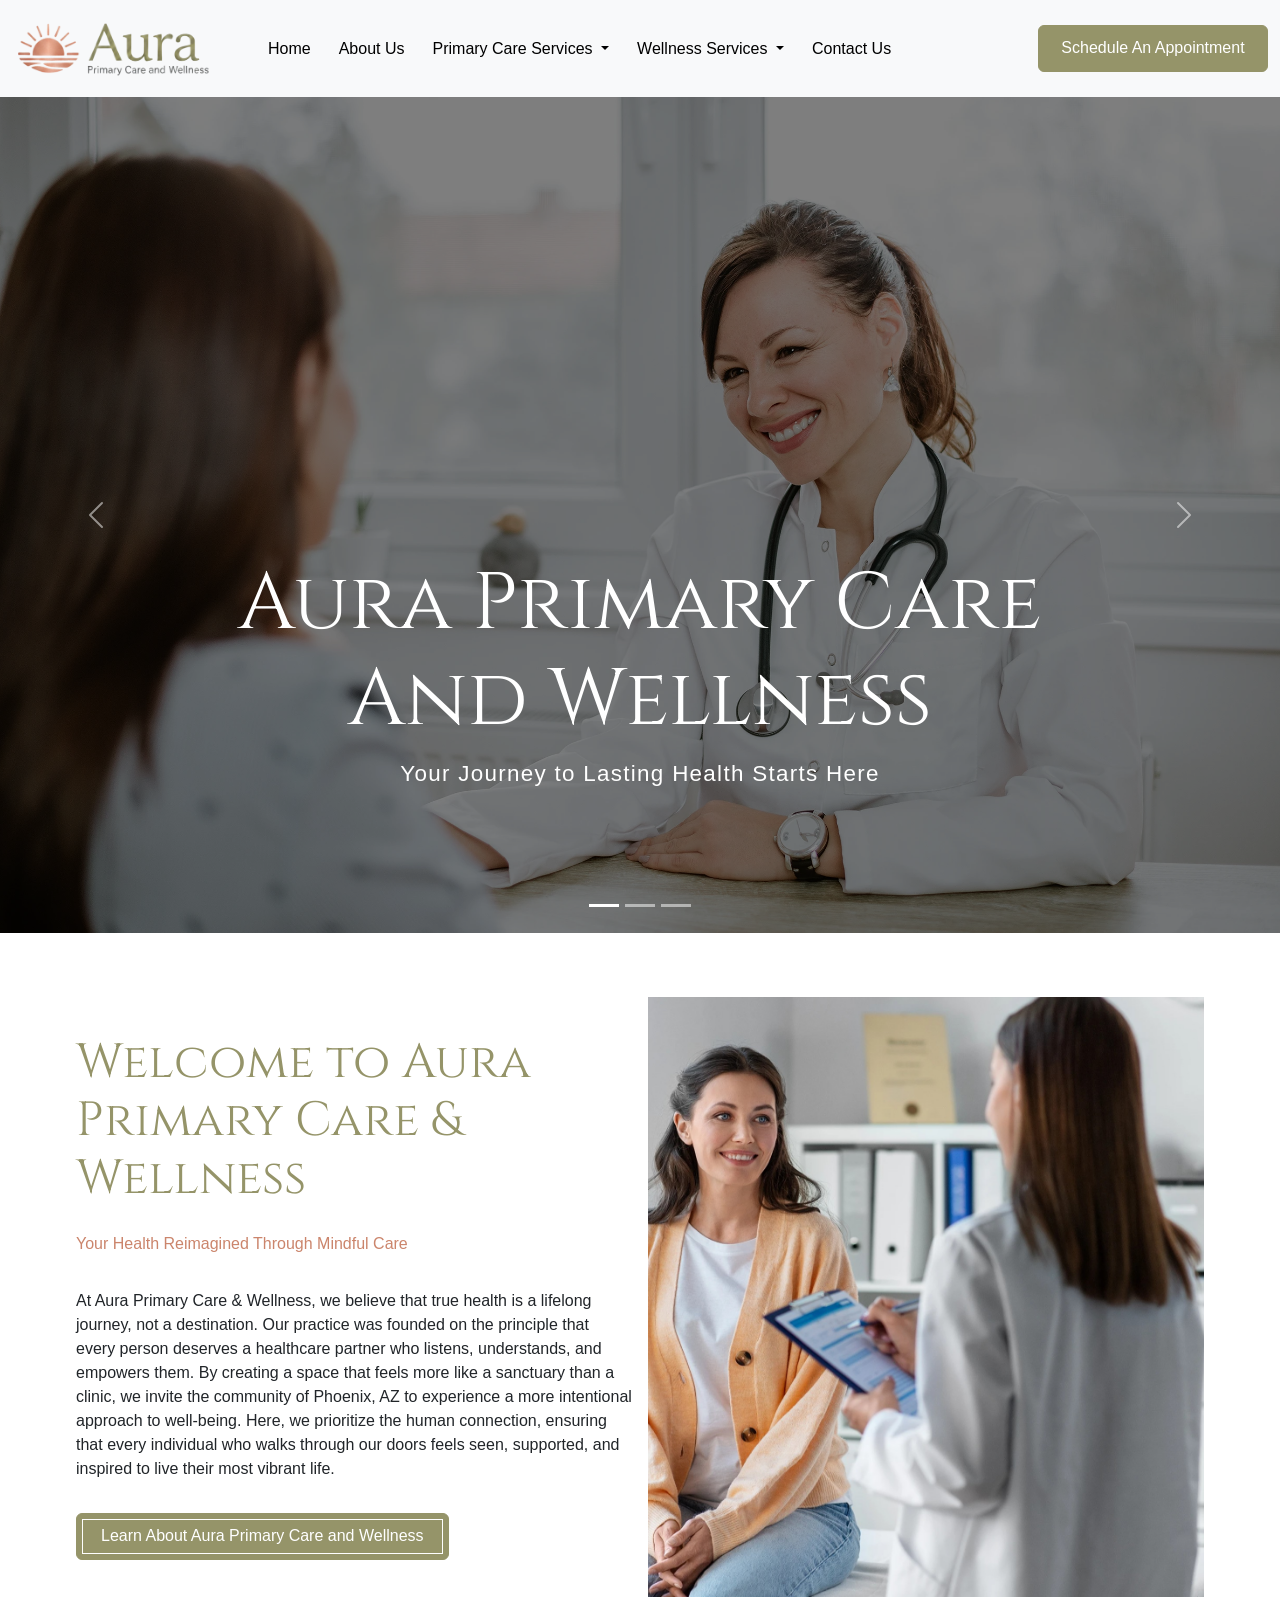
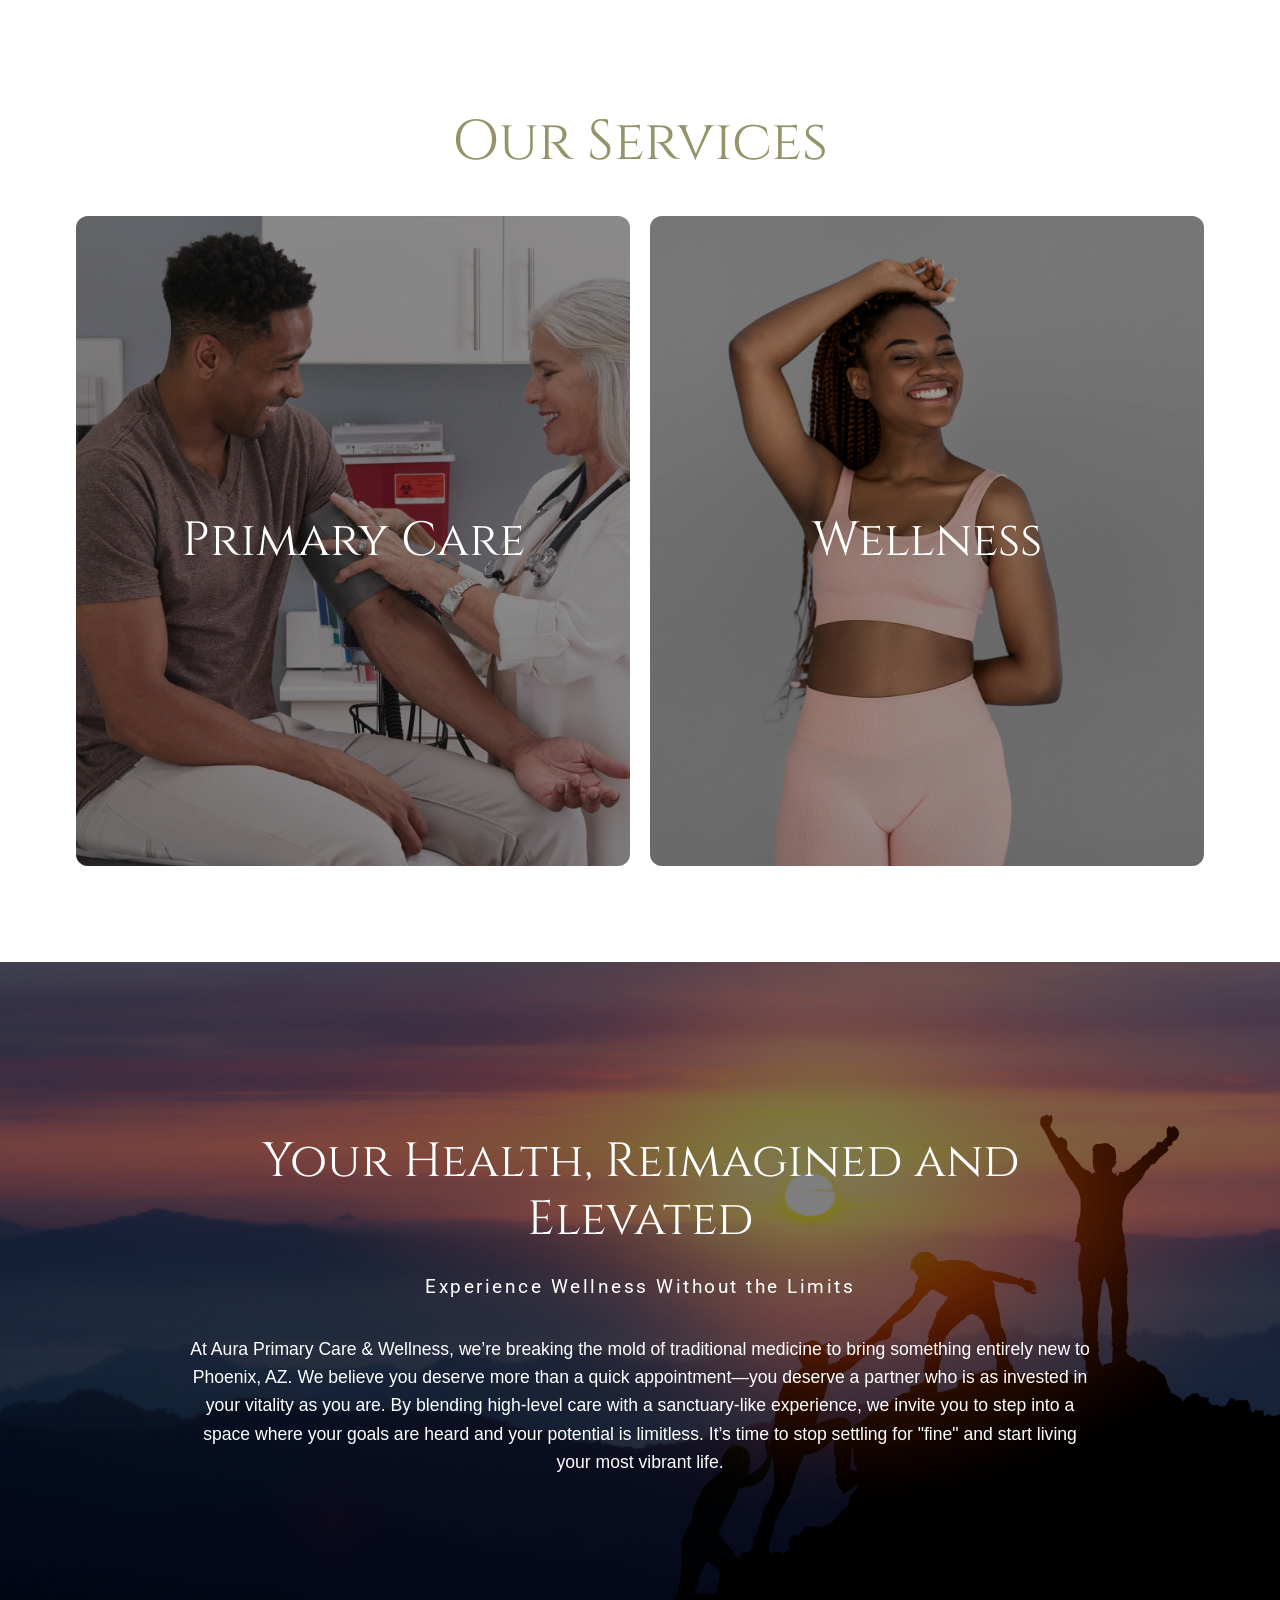
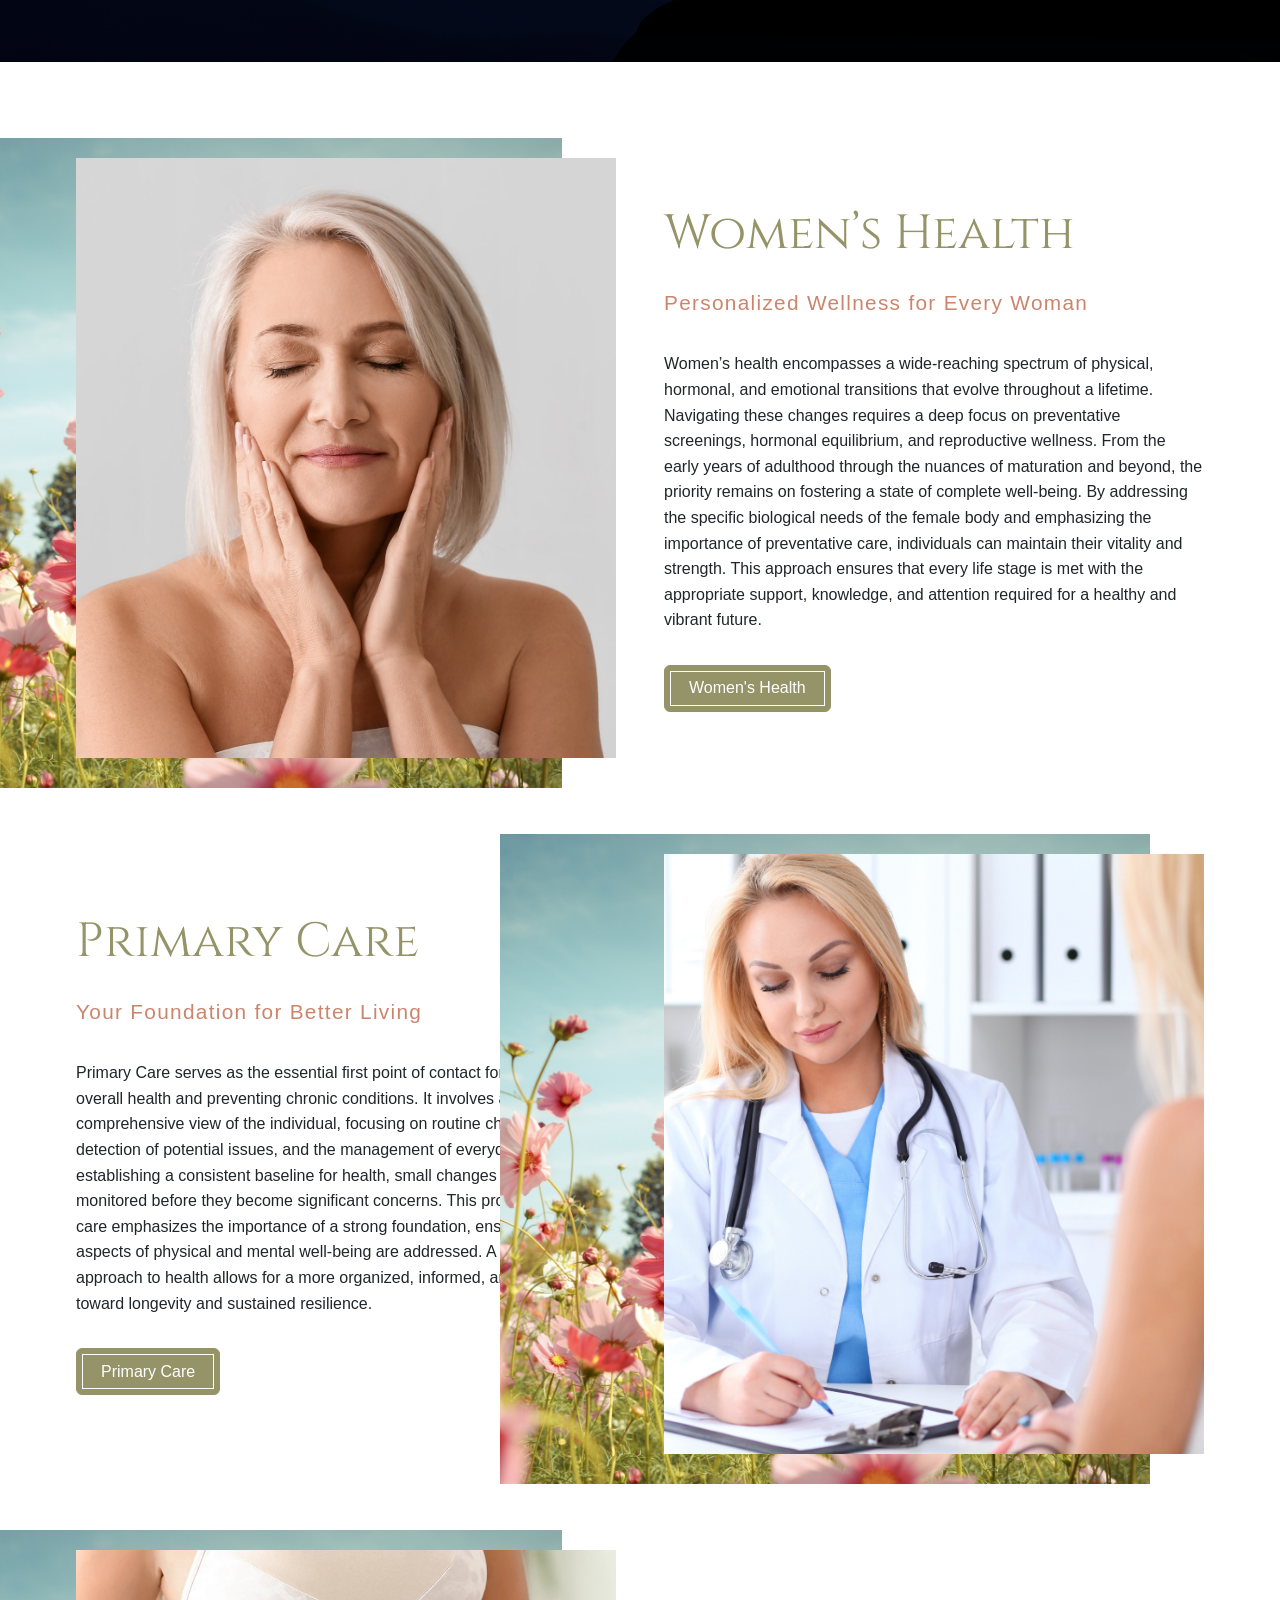
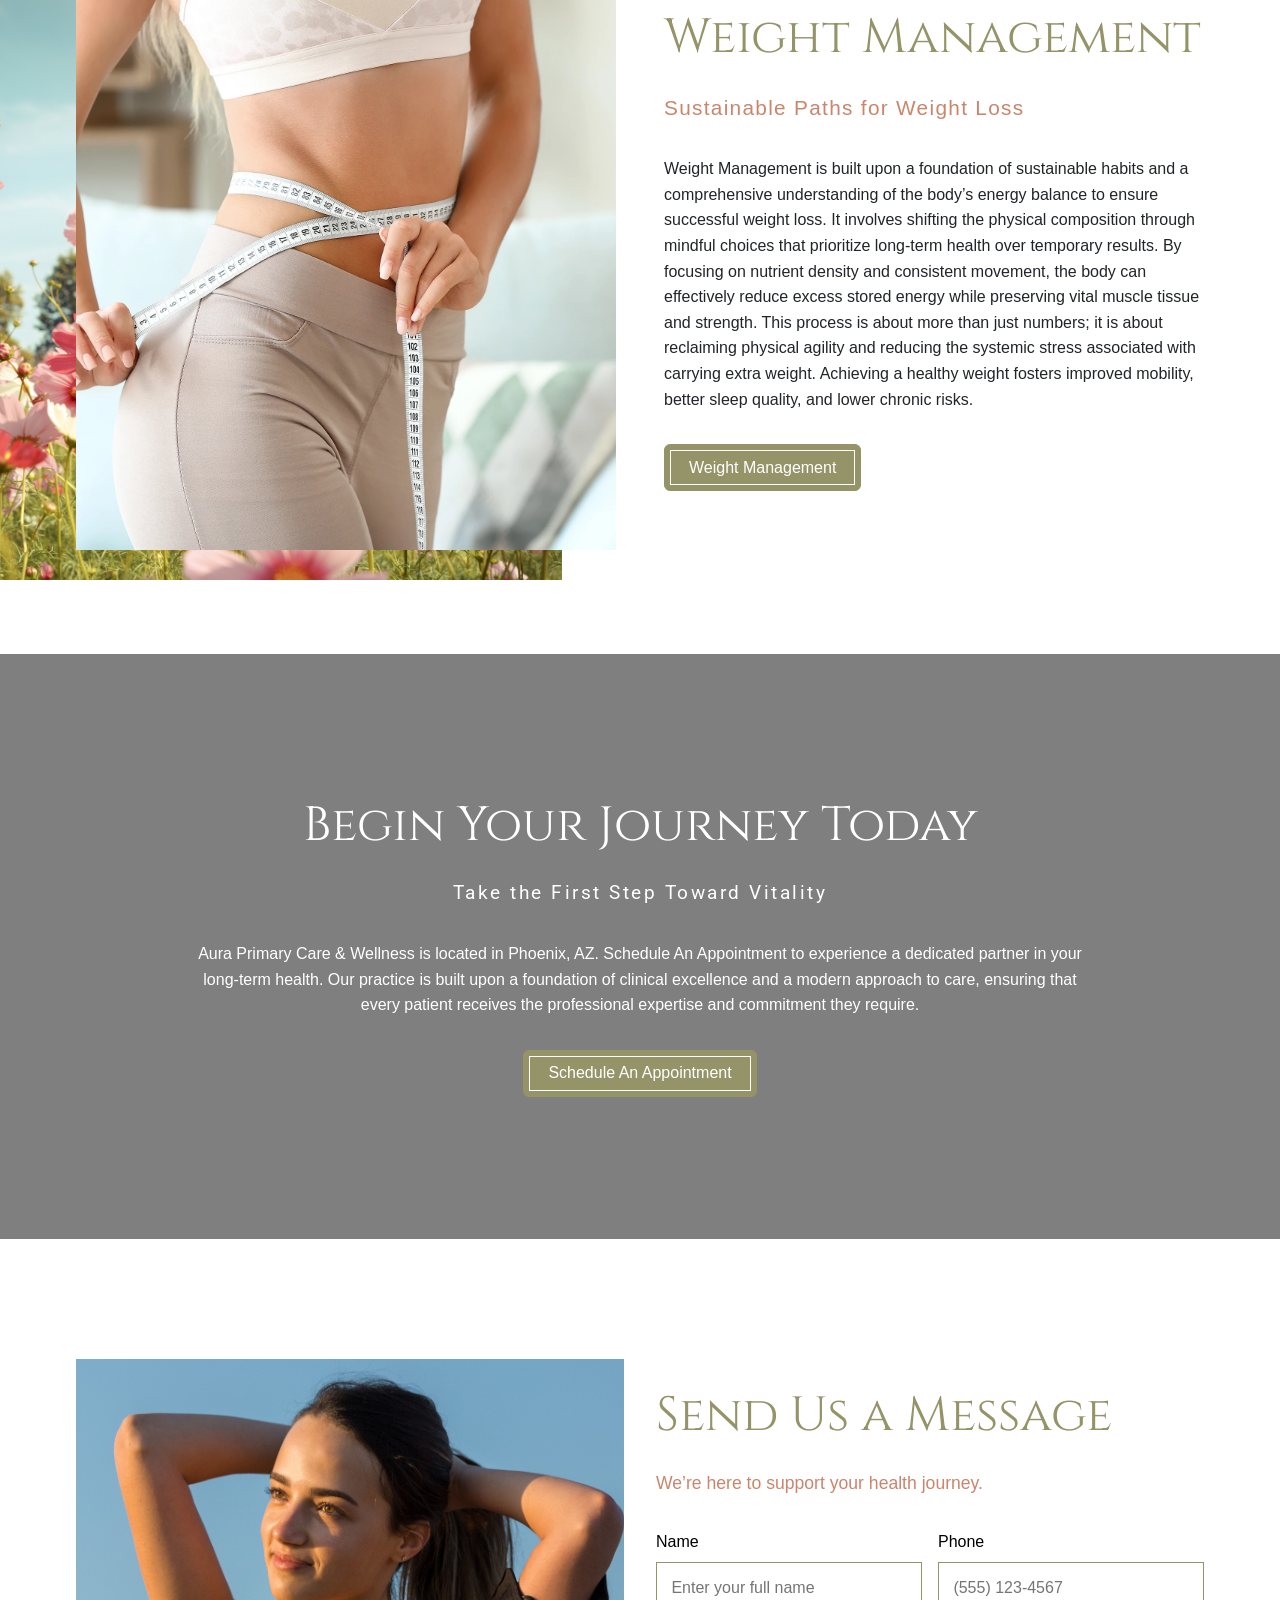
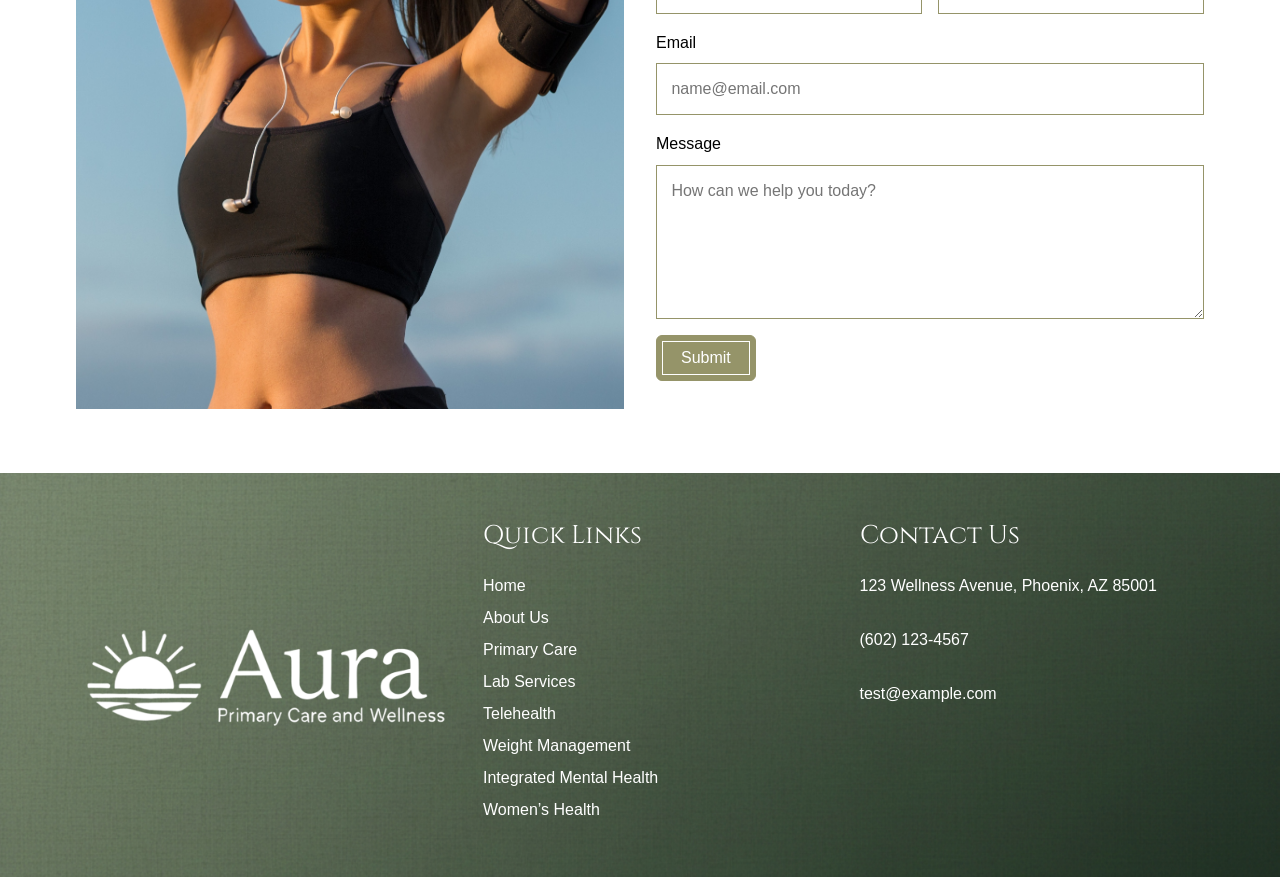
==== index.html @ 8bf263d5 "Initial commit" ====
<!DOCTYPE html>
<html lang="en">

<head>
    <meta charset="UTF-8">
    <meta name="viewport" content="width=device-width, initial-scale=1.0">
    <title>My New Project</title>
    <link href="https://cdn.jsdelivr.net/npm/bootstrap@5.3.8/dist/css/bootstrap.min.css" rel="stylesheet"
        integrity="sha384-sRIl4kxILFvY47J16cr9ZwB07vP4J8+LH7qKQnuqkuIAvNWLzeN8tE5YBujZqJLB" crossorigin="anonymous">
    <link rel="stylesheet" href="styles.css">
    <script src="script.js" defer></script>
    <link rel="preconnect" href="https://fonts.googleapis.com">
    <link rel="preconnect" href="https://fonts.gstatic.com" crossorigin>
    <link href="https://fonts.googleapis.com/css2?family=Cinzel:wght@400..900&display=swap" rel="stylesheet">
    <link rel="preconnect" href="https://fonts.googleapis.com">
    <link rel="preconnect" href="https://fonts.gstatic.com" crossorigin>
    <link href="https://fonts.googleapis.com/css2?family=Roboto:ital,wght@0,100..900;1,100..900&display=swap"
        rel="stylesheet">
</head>

<body>
    <div id="navbar-placeholder"></div>

    <section class="hero">
        <div id="customSlider" class="carousel slide" data-bs-ride="carousel">
            <div class="carousel-indicators">
                <button type="button" data-bs-target="#customSlider" data-bs-slide-to="0" class="active"></button>
                <button type="button" data-bs-target="#customSlider" data-bs-slide-to="1"></button>
                <button type="button" data-bs-target="#customSlider" data-bs-slide-to="2"></button>
            </div>
            <div class="carousel-inner">
                <div class="carousel-item active">
                    <img class="carousel-image" src="images/984151510.webp" class="d-block w-100" alt="...">
                    <div class="carousel-caption">
                        <h1 class="carousel-title">Aura Primary Care <br> And Wellness</h1>
                        <p class="hero-subtitle">Your Journey to Lasting Health Starts Here</p>
                    </div>
                </div>
                <div class="carousel-item">
                    <img class="carousel-image" src="images/AdobeStock_830145388.jpg" class="d-block w-100" alt="...">
                    <div class="carousel-caption">
                        <h1 class="carousel-title">Aura Primary Care <br> And Wellness</h1>
                        <p class="hero-subtitle">Your Journey to Lasting Health Starts Here</p>
                    </div>
                </div>
                <div class="carousel-item">
                    <img class="carousel-image" src="images/6916341a4e03afcaafa5f163_484784515.jpg"
                        class="d-block w-100" alt="...">
                    <div class="carousel-caption">
                        <h1 class="carousel-title">Aura Primary Care <br> And Wellness</h1>
                        <p class="hero-subtitle">Your Journey to Lasting Health Starts Here</p>
                    </div>
                </div>
            </div>

            <button class="carousel-control-prev" type="button" data-bs-target="#customSlider" data-bs-slide="prev">
                <span class="carousel-control-prev-icon"></span>
            </button>
            <button class="carousel-control-next" type="button" data-bs-target="#customSlider" data-bs-slide="next">
                <span class="carousel-control-next-icon"></span>
            </button>
        </div>
    </section>


    <section class="welcome container">
        <div class="welcome-section">
            <div class="welcome__text--wrap">
                <h3 class="welcome-title">Welcome to Aura Primary Care & Wellness</h3>
                <p class="welcome-subtitle">Your Health Reimagined Through Mindful Care</p>
                <p class="welcome-text">At Aura Primary Care & Wellness, we believe that true health is a lifelong
                    journey, not a
                    destination. Our practice was founded on the principle that every person deserves a healthcare
                    partner who listens, understands, and empowers them. By creating a space that feels more like a
                    sanctuary than a clinic, we invite the community of Phoenix, AZ to experience a more intentional
                    approach to well-being. Here, we prioritize the human connection, ensuring that every individual who
                    walks through our doors feels seen, supported, and inspired to live their most vibrant life.</p>
                <a href="about-us.html" class="btn">Learn About Aura Primary Care and Wellness</a>
            </div>
            <div class="welcome__image--wrap">
                <img class="welcome-image" src="images/4848545145.jpg" alt="Doctor talking to a woman">
            </div>
        </div>
    </section>

    <section class="services container">
        <h3 class="services-title">Our Services</h3>
        <div class="services-grid">
            <div class="service-card">
                <img src="images/14894841851.webp" class="service-image" alt="Primary Care">
                <div class="service-overlay">
                    <h3 class="category-name">Primary Care</h3>
                    <div class="hover-content">
                        <ul class="service-links">
                            <li><a href="primary-care.html">Primary Care</a></li>
                            <li><a href="lab-services.html">Lab Services</a></li>
                            <li><a href="telehealth.html">Telehealth</a></li>
                        </ul>
                    </div>
                </div>
            </div>

            <div class="service-card">
                <img src="images/65ef812adcd3a953e40af9d9_119325652.webp" class="service-image" alt="Wellness">
                <div class="service-overlay">
                    <h3 class="category-name">Wellness</h3>
                    <div class="hover-content">
                        <ul class="service-links">
                            <li><a href="weight-management.html">Weight Management</a></li>
                            <li><a href="mental-health.html">Integrated Mental Health</a></li>
                            <li><a href="womens-health.html">Women’s Health</a></li>
                        </ul>
                    </div>
                </div>
            </div>
        </div>
    </section>

    <section class="text-banner">
        <div class="text-banner-section">
            <div class="text-banner-wrap">
                <h3 class="text-banner-title">Your Health, Reimagined and Elevated</h3>
                <p class="subtitle">Experience Wellness Without the Limits</p>
                <p class="text-banner-text">At Aura Primary Care & Wellness, we’re breaking the mold of traditional
                    medicine to bring something
                    entirely new to Phoenix, AZ. We believe you deserve more than a quick appointment—you deserve a
                    partner who is as invested in your vitality as you are. By blending high-level care with a
                    sanctuary-like experience, we invite you to step into a space where your goals are heard and your
                    potential is limitless. It’s time to stop settling for "fine" and start living your most vibrant
                    life.</p>
            </div>
            <div class="text-banner-image-wrap">
                <img class="text-banner-image" src="images/AdobeStock_363563655.jpg" alt="">
            </div>
        </div>
    </section>

    <section class="featured container">
        <div class="featured-services">
            <div class="featured-image-wrap">
                <img class="featured-image" src="images/1854554151.jpg" alt="">
            </div>
            <div class="featured-text-wrap">
                <h3 class="featured-title">Women’s Health</h3>
                <p class="featured-subtitle">Personalized Wellness for Every Woman</p>
                <p>Women’s health encompasses a wide-reaching spectrum of physical, hormonal, and emotional transitions
                    that evolve throughout a lifetime. Navigating these changes requires a deep focus on preventative
                    screenings, hormonal equilibrium, and reproductive wellness. From the early years of adulthood
                    through the nuances of maturation and beyond, the priority remains on fostering a state of complete
                    well-being. By addressing the specific biological needs of the female body and emphasizing the
                    importance of preventative care, individuals can maintain their vitality and strength. This approach
                    ensures that every life stage is met with the appropriate support, knowledge, and attention required
                    for a healthy and vibrant future.</p>
                <a href="womens-health.html" class="btn">Women's Health</a>
            </div>
        </div>
    </section>

    <section class="featured container">
        <div class="featured-services">
            <div class="featured-text-wrap">
                <h3 class="featured-title">Primary Care</h3>
                <p class="featured-subtitle">Your Foundation for Better Living</p>
                <p>Primary Care serves as the essential first point of contact for maintaining overall health and
                    preventing chronic conditions. It involves a comprehensive view of the individual, focusing on
                    routine check-ups, early detection of potential issues, and the management of everyday wellness. By
                    establishing a consistent baseline for health, small changes can be monitored before they become
                    significant concerns. This proactive model of care emphasizes the importance of a strong foundation,
                    ensuring that all aspects of physical and mental well-being are addressed. A dedicated approach to
                    health allows for a more organized, informed, and steady path toward longevity and sustained
                    resilience.</p>
                <a href="primary-care.html" class="btn">Primary Care</a>
            </div>
            <div class="featured-image-wrap">
                <img class="featured-image" src="images/487484854158.jpg" alt="">
            </div>
        </div>
    </section>

    <section class="featured container">
        <div class="featured-services">
            <div class="featured-image-wrap">
                <img class="featured-image" src="images/21584515151.webp" alt="">
            </div>
            <div class="featured-text-wrap">
                <h3 class="featured-title">Weight Management</h3>
                <p class="featured-subtitle">Sustainable Paths for Weight Loss</p>
                <p>Weight Management is built upon a foundation of sustainable habits and a comprehensive understanding
                    of the body’s energy balance to ensure successful weight loss. It involves shifting the physical
                    composition through mindful choices that prioritize long-term health over temporary results. By
                    focusing on nutrient density and consistent movement, the body can effectively reduce excess stored
                    energy while preserving vital muscle tissue and strength. This process is about more than just
                    numbers; it is about reclaiming physical agility and reducing the systemic stress associated with
                    carrying extra weight. Achieving a healthy weight fosters improved mobility, better sleep quality,
                    and lower chronic risks.</p>
                <a href="weight-management.html" class="btn">Weight Management</a>
            </div>
        </div>
    </section>

    <section class="cta">
        <div class="cta-video-wrap">
            <video src="Istock-1758806742.mp4" autoplay muted loop playsinline></video>
        </div>
        <div class="cta-text-wrap">
            <h3 class="cta-title">Begin Your Journey Today</h3>
            <p class="subtitle">Take the First Step Toward Vitality</p>
            <p>Aura Primary Care & Wellness is located in Phoenix, AZ. Schedule An Appointment to experience a dedicated
                partner in your long-term health. Our practice is built upon a foundation of clinical excellence and a
                modern approach to care, ensuring that every patient receives the professional expertise and commitment
                they require.</p>
            <a href="contact.html" class="btn">Schedule An Appointment</a>
        </div>
    </section>


    <section class="contact-form container">
        <div class="contact-form-section">
            <div class="contact-form-image-wrap">
                <img class="contact-form-image" src="images/AdobeStock_290607977 (1).jpg" alt="Patient consultation">
            </div>

            <div class="contact-form-content">
                <h3 class="contact-form-title">Send Us a Message</h3>
                <p class="contact-form-subtitle">We’re here to support your health journey.</p>

                <form class="contact-form-fields" action="#" method="post">
                    <div class="field-wrap">
                        <label for="fullName">Name</label>
                        <input id="fullName" name="fullName" type="text" placeholder="Enter your full name" required>
                    </div>

                    <div class="field-wrap">
                        <label for="phone">Phone</label>
                        <input id="phone" name="phone" type="tel" placeholder="(555) 123-4567" required>
                    </div>

                    <div class="field-wrap field-full">
                        <label for="email">Email</label>
                        <input id="email" name="email" type="email" placeholder="name@email.com" required>
                    </div>

                    <div class="field-wrap field-full">
                        <label for="message">Message</label>
                        <textarea id="message" name="message" rows="5" placeholder="How can we help you today?"
                            required></textarea>
                    </div>

                    <a href="#" class="btn">Submit</a>
                </form>
            </div>
        </div>
    </section>

    <footer id="footer-placeholder">
    </footer>


    <script src="https://cdn.jsdelivr.net/npm/bootstrap@5.3.8/dist/js/bootstrap.bundle.min.js"
        integrity="sha384-FKyoEForCGlyvwx9Hj09JcYn3nv7wiPVlz7YYwJrWVcXK/BmnVDxM+D2scQbITxI"
        crossorigin="anonymous"></script>
</body>

</html>
---- styles.css ----
* {
    margin: 0;
    padding: 0;
    box-sizing: border-box;
}

body {
    font-family: "Work Sans", sans-serif;
    font-size: 1rem;
    font-weight: 400;
    line-height: 1.6;
    padding-top: 96px;
}

h1,
h2,
h3,
h4,
h5,
h6,
.heading {
    font-family: "Cinzel", serif;
    font-optical-sizing: auto;
    font-style: normal;
    font-weight: 300;
}

.p,
.subtitle {
    font-family: "Roboto", sans-serif;
}

.subtitle {
    font-size: 1.2rem;
    letter-spacing: 2.5px;
}

.container {
    width: 90%;
    max-width: 1440px;
    margin-left: auto;
    margin-right: auto;
}


.navbar-logo {
    width: 200px;
    height: auto;
    object-fit: cover;
    margin-right: 2rem;
}

.navbar {
    padding-top: 0.9rem;
    padding-bottom: 0.9rem;
    z-index: 1030;
}

.navbar .navbar-nav {
    gap: 0.75rem;
}

.navbar .nav-link {
    color: #000;
    transition: color 0.2s ease;
}

.navbar .nav-link:hover,
.navbar .nav-link:focus {
    color: #cb856c;
}

.navbar .nav-item.dropdown>.nav-link:hover,
.navbar .nav-item.dropdown>.nav-link:focus,
.navbar .nav-item.dropdown>.nav-link.show {
    color: #000;
}

.navbar .dropdown-item:hover,
.navbar .dropdown-item:focus {
    color: #cb856c;
    background-color: transparent;
}

.navbar-appointment-btn {
    color: #fff;
    background-color: #959469;
    border: 1px solid #959469;
    margin-left: 1.25rem;
    padding: 0.65rem 1.4rem;
    white-space: nowrap;
}

.navbar-appointment-btn:hover,
.navbar-appointment-btn:focus {
    color: #fff;
    background-color: #cb856c;
    border-color: #cb856c;
}

@media (max-width: 991.98px) {
    body {
        padding-top: 82px;
    }

    .navbar-logo {
        margin-right: 0;
    }

    .navbar-appointment-btn {
        margin-left: 0;
        margin-top: 0.75rem;
        align-self: flex-start;
    }
}

.carousel-item {
    height: 93vh;
    /* Set a fixed height or use vh units */
    min-height: 300px;
    position: relative;
    overflow: hidden;
}

.carousel-inner {
    position: relative;
}

.carousel-item img {
    width: 100%;
    height: 100%;
    object-fit: cover;
    display: block;
}

/* Dark overlay across hero images */
.carousel-inner::after {
    content: "";
    position: absolute;
    top: 0;
    left: 0;
    width: 100%;
    height: 100%;
    background: rgba(0, 0, 0, 0.50);
    z-index: 2;
    pointer-events: none;
}

.carousel-caption {
    z-index: 3;
    top: 70%;
    bottom: auto;
    transform: translateY(-50%);
}

.carousel-indicators,
.carousel-control-prev,
.carousel-control-next {
    z-index: 4;
}

.carousel-title {
    font-size: 5rem;
}

.hero-subtitle {
    font-size: 1.4rem;
    letter-spacing: 1.3px;
}

.welcome {
    padding-top: 4rem;
    padding-bottom: 4rem;
}

.welcome-section {
    display: grid;
    grid-template-columns: repeat(2, 1fr);
    gap: 1rem;
}

.welcome__text--wrap {
    display: flex;
    flex-direction: column;
    gap: 1rem;
    justify-content: center;
}

.welcome-title {
    font-size: 3rem;
    font-weight: 400;
    color: #959469;
}

.welcome-subtitle {
    color: #cb856c;
}

.welcome-text {
    line-height: 1.5rem;
}

.welcome__image--wrap {
    width: 100%;
    height: 100%;
    min-height: 600px;
    position: relative;
}

.welcome-image {
    width: 100%;
    height: 100%;
    object-fit: cover;
    display: block;
}

.services {
    padding-top: 3rem;
    padding-bottom: 3rem;
}

.services-title {
    font-size: 3.5rem;
    color: #959469;
    text-align: center;
    padding-bottom: 2rem;
}

/* Container & Grid Setup */
.services-grid {
    display: grid;
    grid-template-columns: repeat(2, 1fr);
    /* 2 equal columns */
    gap: 20px;
    width: 100%;
    max-width: 100%;
    margin: 0;
    font-family: sans-serif;
}

/* Responsive: Stack to 1 column on tablets/phones */
@media (max-width: 768px) {
    .services-grid {
        grid-template-columns: 1fr;
    }
}

/* Card Styling */
.service-card {
    position: relative;
    height: 650px;
    border-radius: 12px;
    overflow: hidden;
    cursor: pointer;
}

.service-image {
    width: 100%;
    height: 100%;
    object-fit: cover;
    transition: transform 0.5s ease;
}

/* Overlay & Text Logic */
.service-overlay {
    position: absolute;
    top: 0;
    left: 0;
    right: 0;
    bottom: 0;
    background: rgba(0, 0, 0, 0.4);
    display: flex;
    flex-direction: column;
    justify-content: center;
    align-items: center;
    text-align: center;
    color: white;
    padding: 20px;
    transition: background 0.3s ease;
}

.category-name {
    font-size: 1.8rem;
    margin: 0;
    transition: all 0.4s ease;
}

.hover-content {
    position: absolute;
    opacity: 0;
    transform: translateY(20px);
    transition: all 0.4s ease;
}

.service-links {
    list-style: none;
    padding: 0;
}

.service-links li {
    margin: 8px 0;
}

.service-links a {
    color: #fff;
    text-decoration: none;
    font-weight: 300;
    font-size: 1.3rem;
}

.service-links a:hover {
    border-bottom: 2px solid #cb856c;

}

/* Hover Effects */
.service-card:hover .service-image {
    transform: scale(1.1);
}

.service-card:hover .service-overlay {
    background: rgba(0, 0, 0, 0.8);
}

.service-card:hover .category-name {
    opacity: 0;
    transform: translateY(-20px);
}

.category-name {
    font-size: 3rem;
}

.service-card:hover .hover-content {
    opacity: 1;
    transform: translateY(0);
}

.text-banner {
    padding-top: 3rem;
    padding-bottom: 3rem;
}

.text-banner-section {
    position: relative;
}

.text-banner-image-wrap {
    width: 100%;
    height: 700px;
    min-height: 600px;
    position: relative;
}

.text-banner-image {
    width: 100%;
    height: 100%;
    object-fit: cover;
    display: block;
}

.text-banner-image-wrap::after {
    content: "";
    position: absolute;
    inset: 0;
    background: rgba(0, 0, 0, 0.50);
    z-index: 1;
    pointer-events: none;
}

.text-banner-wrap {
    display: flex;
    flex-direction: column;
    gap: 1rem;
    position: absolute;
    top: 50%;
    left: 50%;
    transform: translate(-50%, -50%);
    z-index: 2;
    width: min(90%, 900px);
    text-align: center;
    color: #fff;
}

.text-banner-title {
    font-size: 3rem;
}

.text-banner-text {
    font-size: 1.1rem;
}

.featured {
    padding-top: 3rem;
    padding-bottom: 3rem;
}

.featured-services {
    display: grid;
    grid-template-columns: repeat(2, 1fr);
    gap: 3rem;
}

.featured-text-wrap {
    display: flex;
    flex-direction: column;
    gap: 1rem;
    justify-content: center;
}

.featured-title {
    font-size: 3rem;
    color: #959469;
}

.featured-subtitle {
    color: #cb856c;
    font-size: 1.3rem;
    letter-spacing: 1.3px;
}

.featured-image-wrap {
    width: 100%;
    height: 600px;
    min-height: 600px;
    position: relative;
}

.featured-image-wrap::before {
    content: "";
    width: 650px;
    height: 650px;
    position: absolute;
    right: 10%;
    bottom: -5%;
    z-index: 1;
    background-image: url("images/AdobeStock_100929006.jpg");
    background-size: cover;
    background-position: center;
}

.featured-image {
    width: 100%;
    height: 100%;
    position: absolute;
    z-index: 2;
    object-fit: cover;
}

.cta {
    position: relative;
    min-height: 65vh;
    display: flex;
    align-items: center;
    justify-content: center;
    overflow: hidden;
    margin-top: 3.5rem;
    margin-bottom: 3.5rem;
}

.cta-video-wrap {
    position: absolute;
    inset: 0;
    z-index: 1;
}

.cta-video-wrap video {
    width: 100%;
    height: 100%;
    object-fit: cover;
    display: block;
}

.cta::after {
    content: "";
    position: absolute;
    inset: 0;
    background: rgba(0, 0, 0, 0.50);
    z-index: 2;
    pointer-events: none;
}

.cta-text-wrap {
    position: relative;
    z-index: 3;
    color: #fff;
    text-align: center;
    width: min(90%, 900px);
    display: flex;
    flex-direction: column;
    gap: 1rem;
}

.cta-title {
    font-size: 3rem;
}

.cta-text-wrap .btn,
.featured-text-wrap .btn,
.welcome__text--wrap .btn {
    color: #fff;
    background-color: #959469;
    border: 1px solid #959469;
    padding: 0.65rem 1.5rem;
    position: relative;
    overflow: hidden;
}

.cta-text-wrap .btn {
    align-self: center;
}

.featured-text-wrap .btn {
    align-self: flex-start;
}

.welcome__text--wrap .btn {
    align-self: flex-start;
}

.cta-text-wrap .btn::after,
.featured-text-wrap .btn::after,
.welcome__text--wrap .btn::after {
    content: "";
    position: absolute;
    inset: 5px;
    border: 1px solid #fff;
    pointer-events: none;
}

.cta-text-wrap .btn:hover,
.featured-text-wrap .btn:hover,
.welcome__text--wrap .btn:hover {
    color: #fff;
    background-color: #cb856c;
    border-color: #cb856c;
}

.contact-form {
    padding-top: 4rem;
    padding-bottom: 4rem;
}

.contact-form-section {
    display: grid;
    grid-template-columns: repeat(2, 1fr);
    gap: 2rem;
}

.contact-form-image-wrap {
    min-height: 650px;
}

.contact-form-image {
    width: 100%;
    height: 100%;
    object-fit: cover;
    display: block;
}

.contact-form-content {
    display: flex;
    flex-direction: column;
    gap: 1rem;
    justify-content: center;
}

.contact-form-title {
    font-size: 3rem;
    color: #959469;
}

.contact-form-subtitle {
    color: #cb856c;
    font-size: 1.1rem;
}

.contact-form-fields {
    display: grid;
    grid-template-columns: repeat(2, 1fr);
    gap: 1rem;
}

.field-wrap {
    display: flex;
    flex-direction: column;
    gap: 0.5rem;
}

.field-full {
    grid-column: 1 / -1;
}

.contact-form-fields input,
.contact-form-fields textarea {
    width: 100%;
    border: 1px solid #959469;
    padding: 0.75rem 0.9rem;
    outline: none;
}

.contact-form-fields textarea {
    resize: vertical;
}

.contact-form-fields label {
    color: black;
    font-weight: 500;
}

.contact-form-fields .btn {
    grid-column: 1 / -1;
    justify-self: start;
    color: #fff;
    background-color: #959469;
    border: 1px solid #959469;
    padding: 0.65rem 1.5rem;
    position: relative;
    overflow: hidden;
}

.contact-form-fields .btn::after {
    content: "";
    position: absolute;
    inset: 5px;
    border: 1px solid #fff;
    pointer-events: none;
}

.contact-form-fields .btn:hover {
    color: #fff;
    background-color: #cb856c;
    border-color: #cb856c;
}

@media (max-width: 992px) {
    .contact-form-section {
        grid-template-columns: 1fr;
    }

    .contact-form-image-wrap {
        min-height: 420px;
    }

    .contact-form-fields {
        grid-template-columns: 1fr;
    }
}

.site-footer {
    background-image: url("images/4897484854584.jpg");
    background-size: cover;
    background-position: center;
    background-repeat: no-repeat;
    padding-top: 3rem;
    padding-bottom: 3rem;
}

.footer-grid {
    display: grid;
    grid-template-columns: repeat(3, 1fr);
    gap: 2rem;
}

.footer-col {
    display: flex;
    flex-direction: column;
    gap: 0.8rem;
}

.footer-logo-col {
    justify-content: center;
}

.footer-logo {
    width: 375px;
    height: auto;
    object-fit: cover;
    filter: brightness(0) invert(1);
}

.footer-extra-image {
    display: none;
}

.footer-heading {
    font-size: 1.6rem;
    color: #fff;
}

.footer-links {
    list-style: none;
    padding-left: 0;
    margin: 0;
}

.footer-links li {
    margin-bottom: 0.4rem;
}

.footer-links a {
    text-decoration: none;
    color: #fff;
}

.footer-links a:visited {
    color: #fff;
}

.footer-col p {
    color: #fff;
}

.footer-links a:hover {
    color: #fff;
    opacity: 0.85;
}

@media (max-width: 992px) {
    .footer-grid {
        grid-template-columns: 1fr;
    }
}

.about-hero {
    position: relative;
    height: 65vh;
    overflow: hidden;
    isolation: isolate;
    display: grid;
    place-items: center;
}

.about-hero::before {
    content: "";
    position: absolute;
    inset: 0;
    z-index: 2;
    background-color: rgba(0, 0, 0, 0.45);
    pointer-events: none;
}

.about-hero__image-wrap {
    position: absolute;
    inset: 0;
    z-index: 1;
}

.about-hero__image {
    position: absolute;
    inset: 0;
    width: 100%;
    height: 100%;
    object-fit: cover;
    display: block;
}

.about-hero__text-wrap {
    position: relative;
    width: 100%;
    z-index: 3;
    display: flex;
    align-items: center;
    justify-content: center;
    text-align: center;
    padding: 0 1rem;
}

.about-hero__title {
    position: relative;
    z-index: 4;
    display: block;
    opacity: 1;
    visibility: visible;
    color: #fff;
    font-size: 5rem;
    text-shadow: 0 2px 14px rgba(0, 0, 0, 0.45);
    padding: 0.35rem 1.1rem;
}

.about-intro {
    display: grid;
    grid-template-columns: repeat(2, 1fr);
    gap: 2rem;
    padding-top: 4rem;
    padding-bottom: 3rem;
}

.about-intro__content {
    display: flex;
    flex-direction: column;
    justify-content: center;
    gap: 1rem;
}

.about-intro__title {
    font-size: 3rem;
    color: #959469;
}

.about-intro__subtitle {
    color: #cb856c;
}

.about-intro__image-wrap {
    width: 100%;
    height: 100%;
    min-height: 600px;
    position: relative;
}

.about-intro__image {
    width: 100%;
    height: 100%;
    object-fit: cover;
    position: absolute;
}

.about-mission,
.about-mission.container {
    padding-top: 3rem;
    padding-bottom: 3rem;
    display: grid;
    grid-template-columns: repeat(2, 1fr);
    gap: 3rem;
}

.about-mission__item {
    display: flex;
    flex-direction: column;
    gap: 1rem;
    justify-content: center;
}

.about-mission__title {
    font-size: 3rem;
    color: #959469;
}

@media (max-width: 992px) {

    .about-mission,
    .about-mission.container {
        grid-template-columns: 1fr;
        gap: 2rem;
    }
}

.about-why {
    padding-top: 3rem;
    padding-bottom: 3rem;
    display: grid;
    grid-template-columns: repeat(2, 1fr);
    gap: 1rem;
}

.about-why__image-wrap {
    width: 100%;
    height: 100%;
    min-height: 600px;
    position: relative;
}

.about-why__image {
    width: 100%;
    height: 100%;
    object-fit: cover;
    position: absolute;
}

.about-why__content {
    width: min(90%, 1000px);
    margin: 0 auto;
}

.about-why__title {
    font-size: 3rem;
    color: #959469;
}

.about-why__list {
    list-style: none;
    padding-left: 0;
    margin-top: 1.25rem;
}

.about-why__list li {
    position: relative;
    padding-left: 3rem;
    margin-bottom: 1.15rem;
}

.about-why__list li::before {
    content: "";
    position: absolute;
    top: 45%;
    left: -0.65rem;
    transform: translateY(-50%);
    width: 3rem;
    height: 3rem;
    background-image: url("images/aura-sun-logo.png");
    background-repeat: no-repeat;
    background-size: contain;
    background-position: center;
}

.service-page {
    padding-top: 4rem;
    padding-bottom: 2rem;
}

.service-page__intro {
    display: grid;
    grid-template-columns: repeat(2, 1fr);
    gap: 2rem;
}

.service-page__intro-content {
    display: flex;
    flex-direction: column;
    gap: 1rem;
    justify-content: center;
}

.service-page__title,
.service-benefits__title,
.service-expect__title,
.service-faq__title {
    font-size: 3rem;
    color: #959469;
}

.service-page__subtitle {
    color: #cb856c;
    font-size: 1.2rem;
}

.service-page__intro-content p {
    line-height: 1.7;
}

.service-page__intro-image-wrap {
    width: 100%;
    min-height: 520px;
    position: relative;
}

.service-page__intro-image {
    width: 100%;
    height: 100%;
    object-fit: cover;
    position: absolute;
}

.service-benefits {
    padding-top: 2rem;
    padding-bottom: 2rem;
}

.service-benefits__grid {
    margin-top: 1.25rem;
    display: grid;
    grid-template-columns: repeat(3, 1fr);
    gap: 1rem;
}

.service-benefits__card {
    background-color: #f6f3ee;
    padding: 1.25rem;
    border-left: 4px solid #cb856c;
}

.service-benefits__card h3 {
    font-size: 1.5rem;
    color: #959469;
    margin-bottom: 0.5rem;
}

.service-expect {
    padding-top: 2rem;
    padding-bottom: 2rem;
    display: grid;
    grid-template-columns: repeat(2, 1fr);
    gap: 2rem;
}

.service-expect__image-wrap {
    width: 100%;
    min-height: 460px;
    position: relative;
}

.service-expect__image {
    width: 100%;
    height: 100%;
    object-fit: cover;
    position: absolute;
}

.service-expect__content {
    padding: 0.25rem 0;
    display: flex;
    flex-direction: column;
    justify-content: center;
}

.service-expect__list {
    margin-top: 1rem;
    padding-left: 1.25rem;
    display: flex;
    flex-direction: column;
    gap: 0.5rem;
}

.service-expect__list li::marker {
    color: #cb856c;
}

.service-expect__title {
    color: #959469;
}

.service-faq {
    padding-top: 2rem;
    padding-bottom: 4rem;
}

.service-faq__list {
    margin-top: 1rem;
    display: flex;
    flex-direction: column;
    gap: 0.75rem;
}

.service-faq__item {
    border: 1px solid #cb856c;
}

.service-faq__question {
    width: 100%;
    text-align: left;
    border: none;
    background-color: #fff;
    color: #000;
    padding: 0.75rem 1rem;
    font-weight: 600;
}

.service-faq__question[aria-expanded="true"] {
    background-color: #fdf4f1;
    color: #cb856c;
}

.service-faq__answer {
    padding: 0.65rem 1rem 0.75rem;
    line-height: 1.65;
}

.contact-page {
    padding-top: 4rem;
    padding-bottom: 2rem;
}

.contact-page__intro {
    text-align: center;
    margin-bottom: 1.5rem;
}

.contact-page__title {
    font-size: 3rem;
    color: #959469;
}

.contact-page__subtitle {
    color: #cb856c;
    font-size: 1.15rem;
}

.contact-page__grid {
    display: grid;
    grid-template-columns: repeat(4, 1fr);
    gap: 1rem;
}

.contact-page__card {
    background-color: #f6f3ee;
    border-left: 4px solid #cb856c;
    padding: 1rem;
}

.contact-page__card h3 {
    color: #959469;
    font-size: 1.4rem;
    margin-bottom: 0.35rem;
}

@media (max-width: 992px) {

    .service-page__intro,
    .service-benefits__grid,
    .service-expect {
        grid-template-columns: 1fr;
    }

    .service-page__intro-image-wrap {
        min-height: 380px;
    }

    .service-expect__image-wrap {
        min-height: 320px;
    }

    .service-page__title,
    .service-benefits__title,
    .service-expect__title,
    .service-faq__title,
    .contact-page__title {
        font-size: 2.3rem;
    }

    .contact-page__grid {
        grid-template-columns: repeat(2, 1fr);
    }
}

@media (max-width: 640px) {
    .contact-page__grid {
        grid-template-columns: 1fr;
    }
}

@media (max-width: 992px) {

    .welcome-section,
    .featured-services,
    .about-intro,
    .about-why {
        grid-template-columns: 1fr;
    }

    .carousel-title {
        font-size: 3rem;
    }

    .hero-subtitle {
        font-size: 1.1rem;
    }

    .welcome__image--wrap,
    .featured-image-wrap,
    .about-intro__image-wrap,
    .about-why__image-wrap {
        min-height: 420px;
        height: 420px;
    }

    .featured-image-wrap::before {
        display: none;
    }

    .text-banner-image-wrap {
        height: 520px;
        min-height: 420px;
    }

    .text-banner-title {
        font-size: 2.4rem;
    }

    .about-why__content {
        width: 100%;
    }

    .welcome__image--wrap,
    .featured-image-wrap,
    .about-intro__image-wrap,
    .about-why__image-wrap,
    .service-page__intro-image-wrap,
    .service-expect__image-wrap,
    .contact-form-image-wrap {
        order: 1;
    }

    .welcome__text--wrap,
    .featured-text-wrap,
    .about-intro__content,
    .about-why__content,
    .service-page__intro-content,
    .service-expect__content,
    .contact-form-content {
        order: 2;
    }
}

@media (max-width: 768px) {
    body {
        padding-top: 76px;
    }

    .navbar-logo {
        width: 150px;
    }

    .carousel-item {
        height: 70vh;
    }

    .carousel-caption {
        top: 62%;
    }

    .carousel-title {
        font-size: 2.3rem;
    }

    .services-title,
    .welcome-title,
    .featured-title,
    .contact-form-title,
    .about-intro__title,
    .about-mission__title,
    .about-why__title,
    .service-page__title,
    .service-benefits__title,
    .service-expect__title,
    .service-faq__title,
    .contact-page__title {
        font-size: 2rem;
    }

    .service-card {
        height: 460px;
    }

    .text-banner-image-wrap {
        height: 460px;
        min-height: 360px;
    }

    .cta {
        min-height: 52vh;
        margin-top: 2rem;
        margin-bottom: 2rem;
    }

    .cta-title {
        font-size: 2.2rem;
    }

    .contact-form-image-wrap {
        min-height: 300px;
    }

    .about-hero {
        height: 45vh;
    }

    .about-hero__title {
        font-size: 3rem;
    }

    .footer-logo {
        width: 240px;
    }
}

@media (max-width: 576px) {
    .subtitle {
        font-size: 1rem;
        letter-spacing: 1.3px;
    }

    .carousel-title {
        font-size: 1.85rem;
    }

    .hero-subtitle {
        font-size: 0.95rem;
    }

    .welcome,
    .services,
    .text-banner,
    .featured,
    .contact-form,
    .service-page,
    .service-benefits,
    .service-expect,
    .service-faq,
    .contact-page {
        padding-top: 2rem;
        padding-bottom: 2rem;
    }

    .service-card {
        height: 380px;
    }

    .about-hero__title {
        font-size: 2.3rem;
    }

    .text-banner-image-wrap {
        height: 600px;
    }

    .footer-logo {
        width: 190px;
    }

    .footer-heading {
        font-size: 1.3rem;
    }

    .footer-col p,
    .footer-links a {
        font-size: 0.95rem;
    }
}
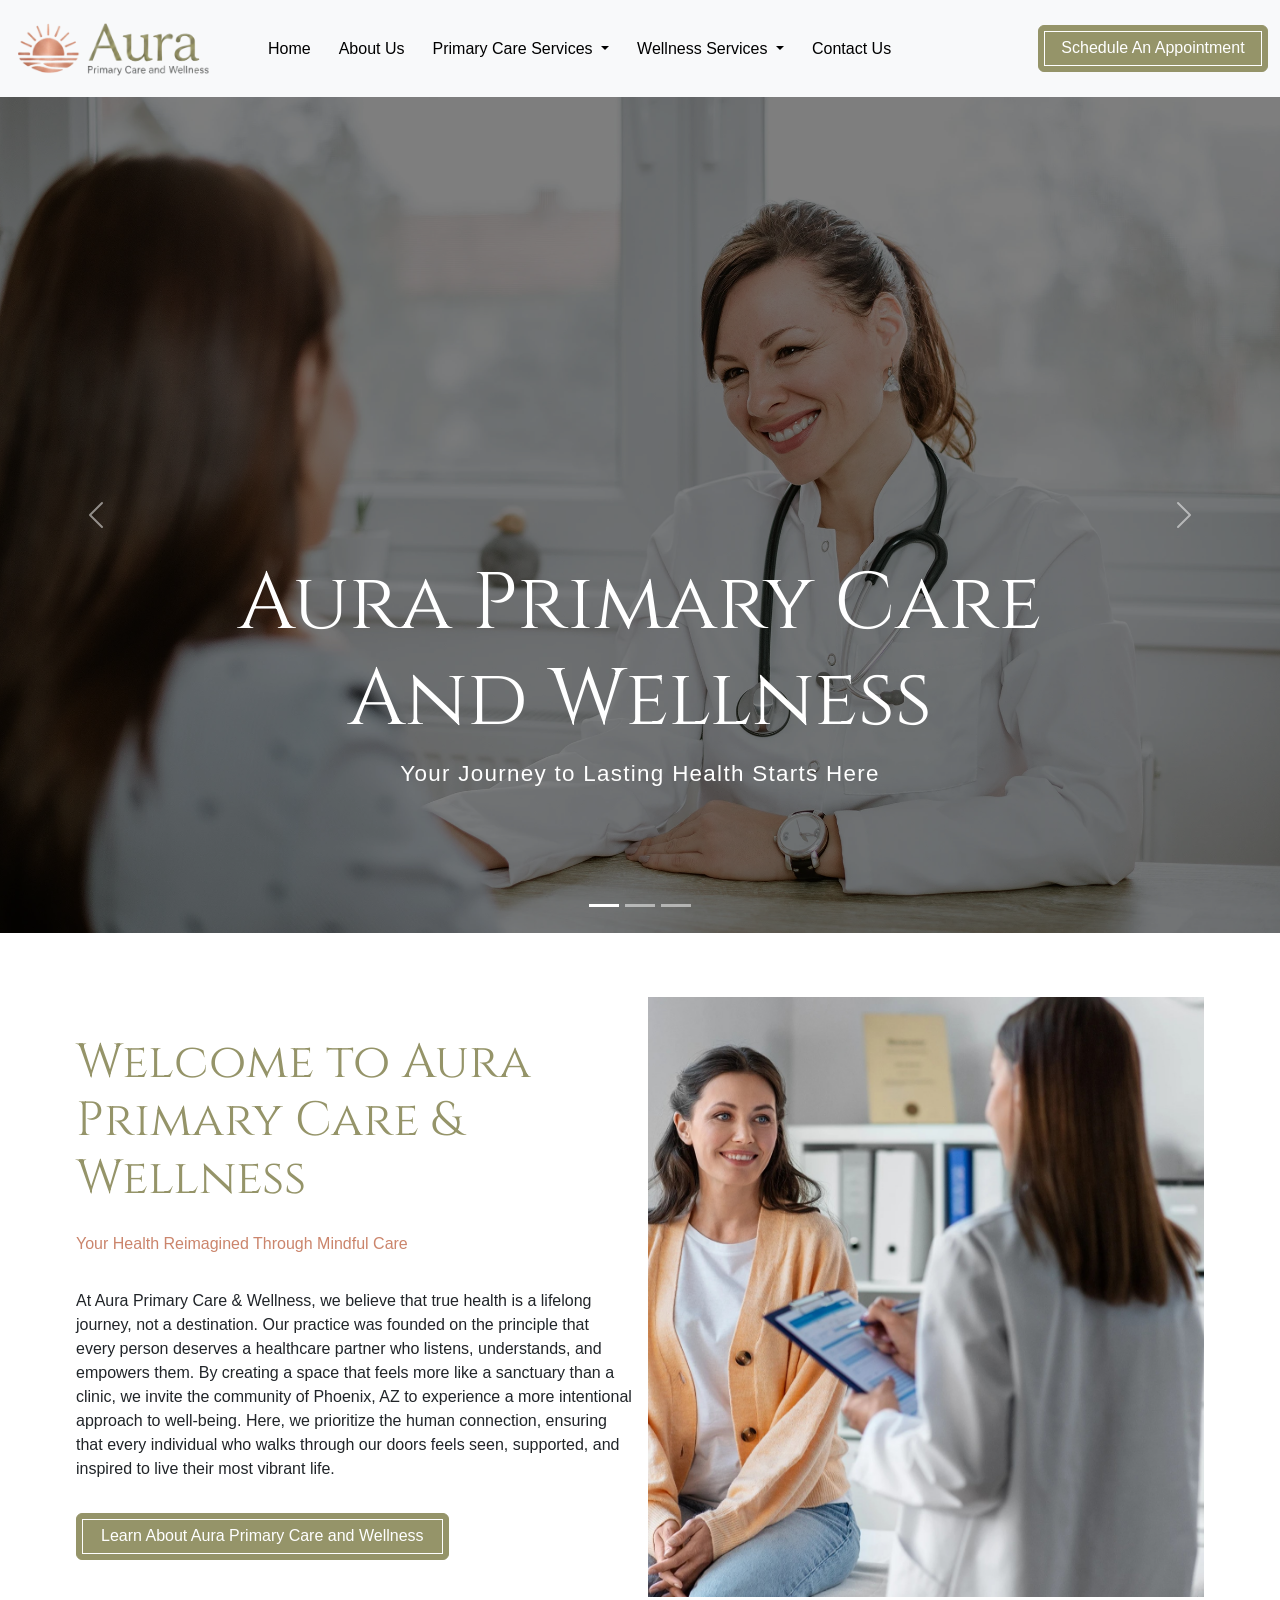
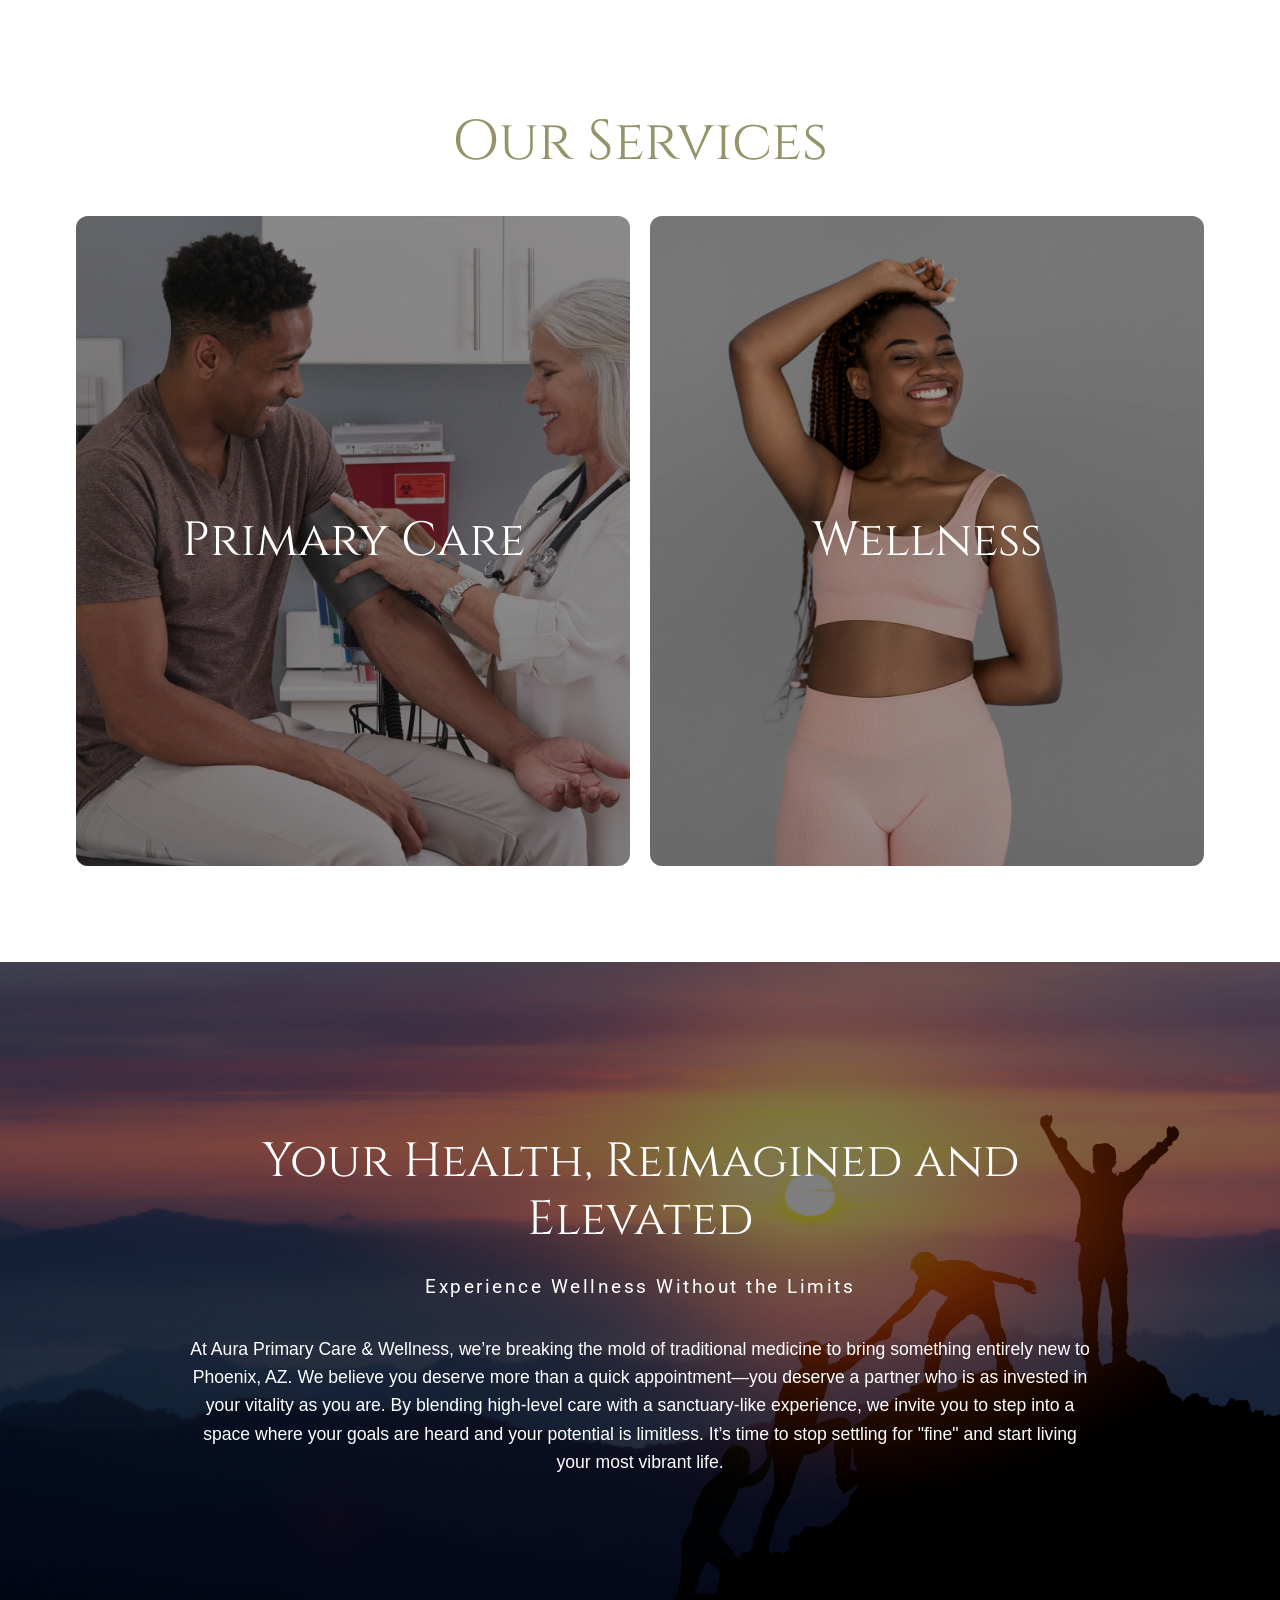
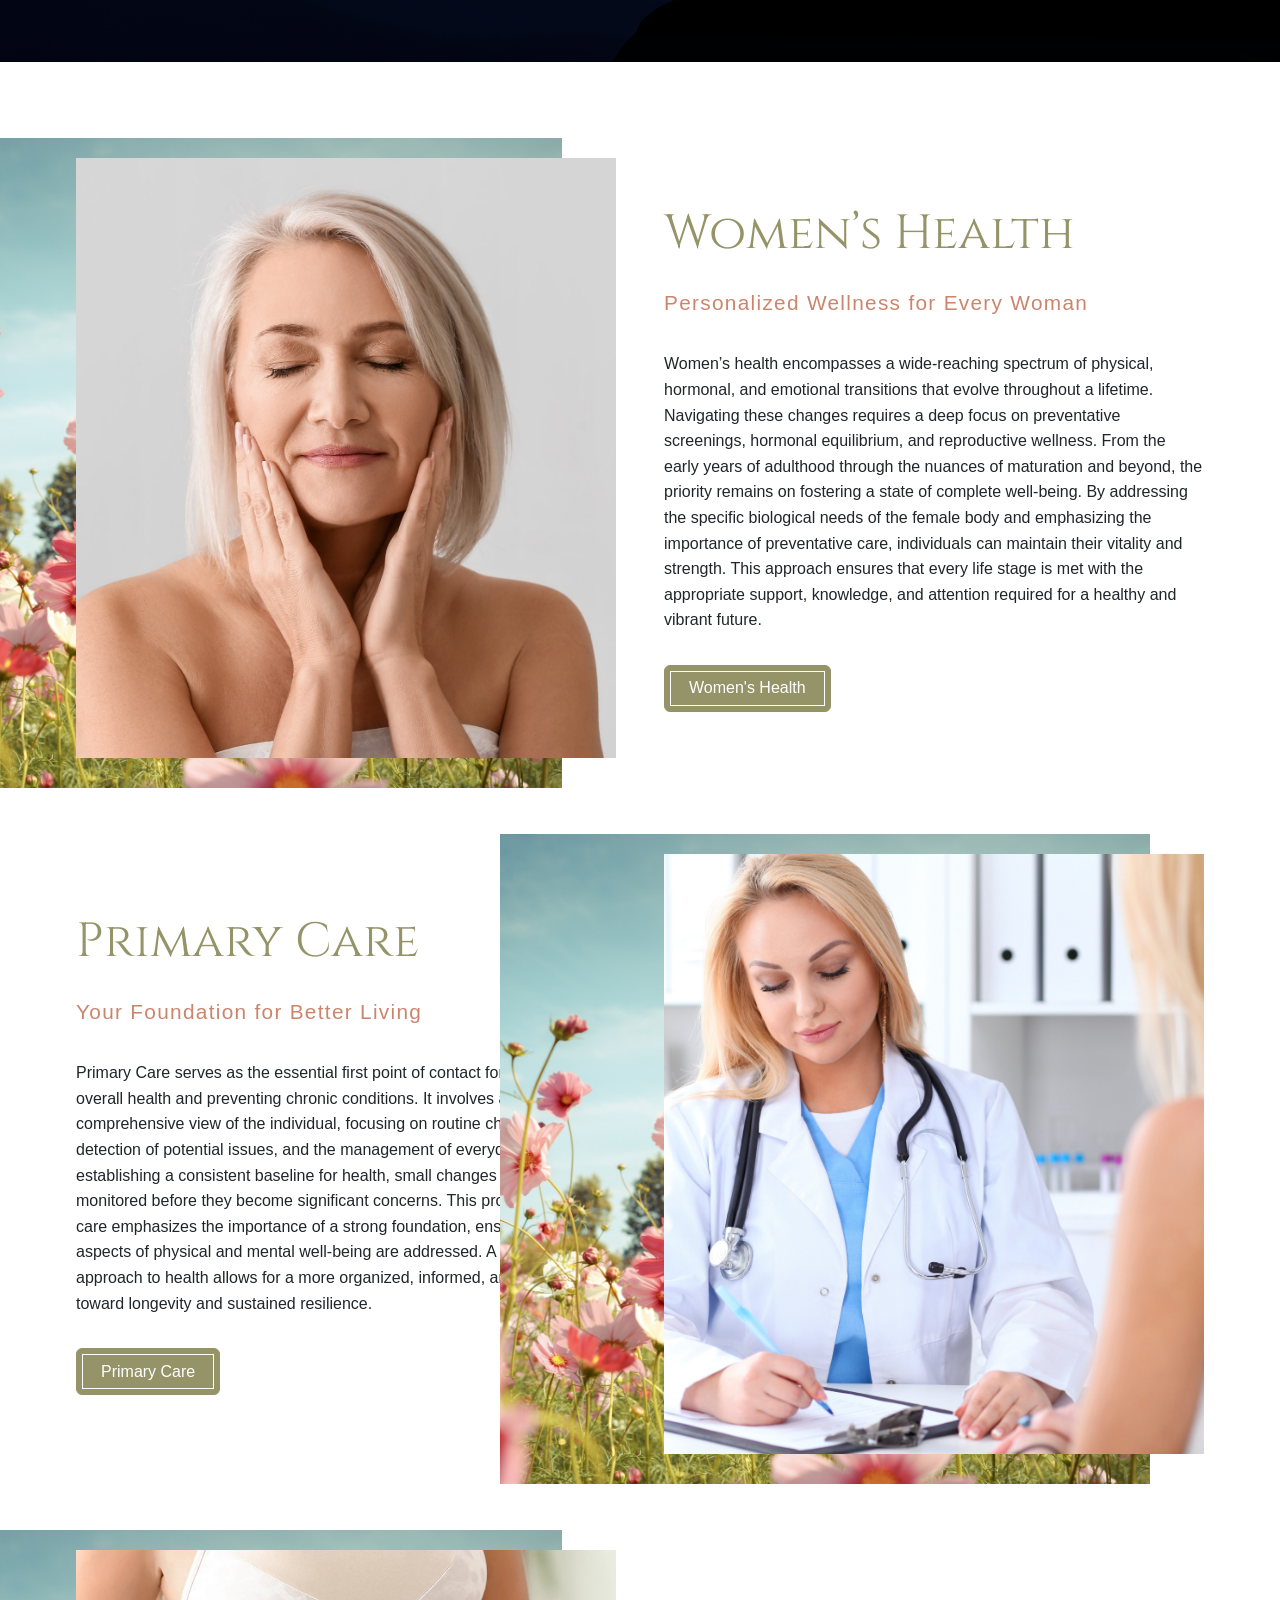
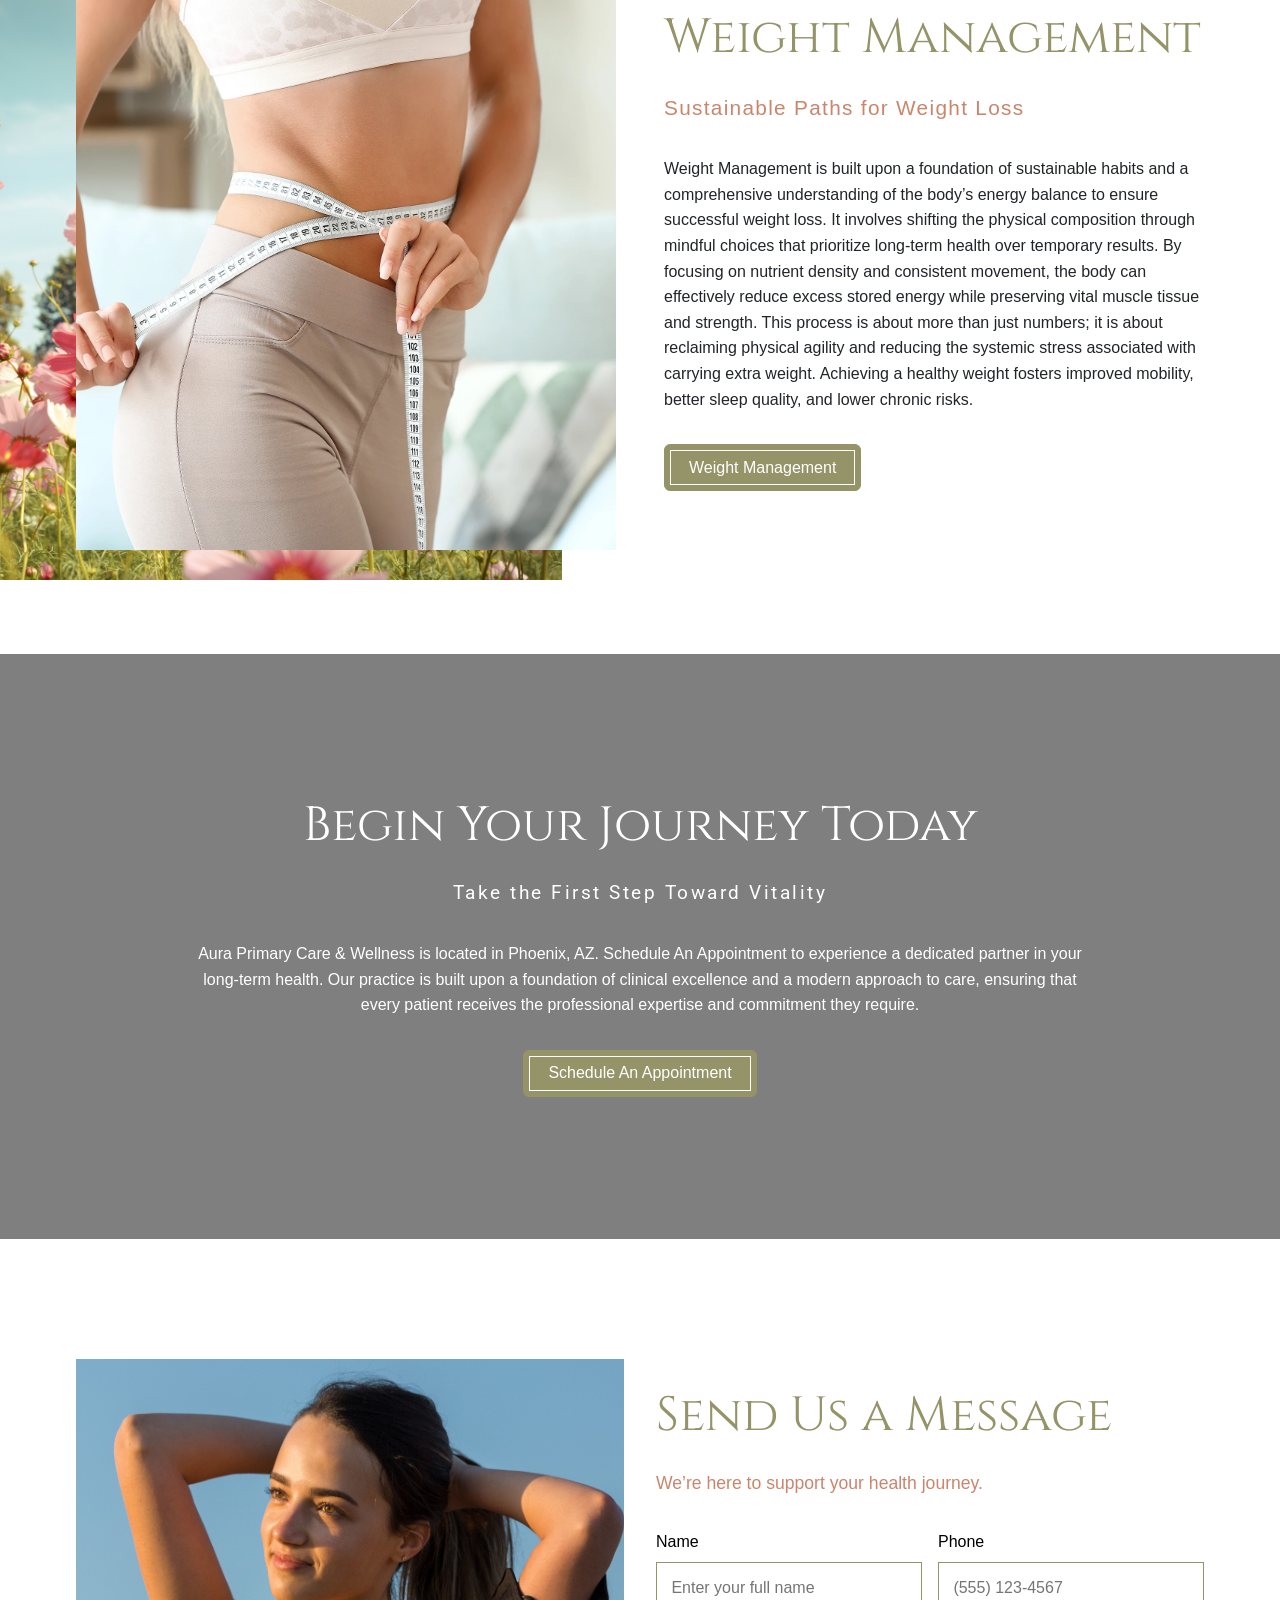
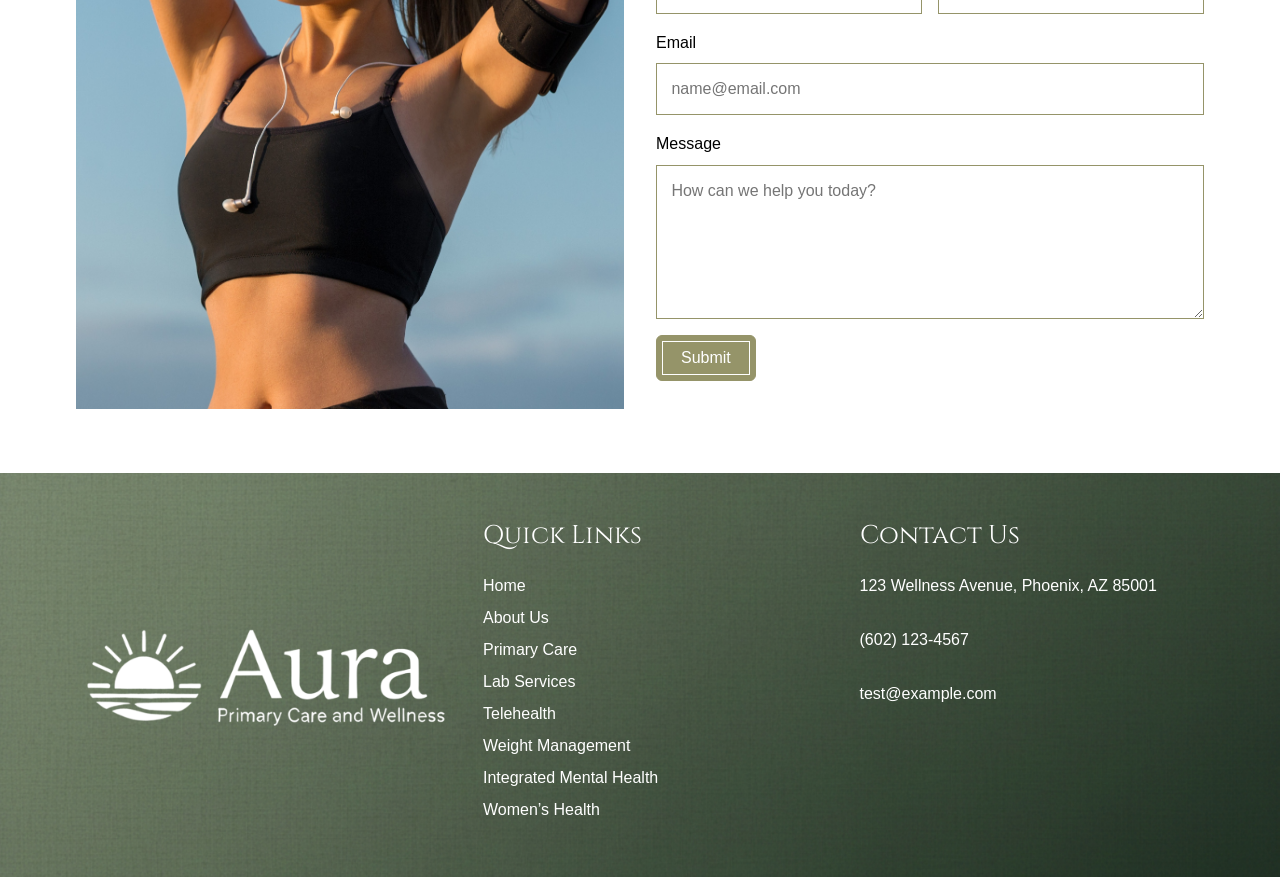
==== commit 60a525dc: "Update navbar appointment button style to match welcome section btn" ====
--- a/index.html
+++ b/index.html
@@ -4,7 +4,7 @@
 <head>
     <meta charset="UTF-8">
     <meta name="viewport" content="width=device-width, initial-scale=1.0">
-    <title>My New Project</title>
+    <title>Aura Primary Care</title>
     <link href="https://cdn.jsdelivr.net/npm/bootstrap@5.3.8/dist/css/bootstrap.min.css" rel="stylesheet"
         integrity="sha384-sRIl4kxILFvY47J16cr9ZwB07vP4J8+LH7qKQnuqkuIAvNWLzeN8tE5YBujZqJLB" crossorigin="anonymous">
     <link rel="stylesheet" href="styles.css">
--- a/styles.css
+++ b/styles.css
@@ -89,6 +89,16 @@
     margin-left: 1.25rem;
     padding: 0.65rem 1.4rem;
     white-space: nowrap;
+    position: relative;
+    overflow: hidden;
+}
+
+.navbar-appointment-btn::after {
+    content: "";
+    position: absolute;
+    inset: 5px;
+    border: 1px solid #fff;
+    pointer-events: none;
 }
 
 .navbar-appointment-btn:hover,
@@ -334,6 +344,44 @@
 .service-card:hover .hover-content {
     opacity: 1;
     transform: translateY(0);
+}
+
+@media (max-width: 991.98px) {
+    .service-card {
+        cursor: default;
+    }
+
+    .service-overlay {
+        justify-content: flex-end;
+        align-items: flex-start;
+        text-align: left;
+        background: linear-gradient(to top, rgba(0, 0, 0, 0.82) 0%, rgba(0, 0, 0, 0.15) 65%);
+    }
+
+    .hover-content {
+        position: static;
+        opacity: 1;
+        transform: none;
+        margin-top: 0.85rem;
+    }
+
+    .category-name {
+        opacity: 1;
+        transform: none;
+    }
+
+    .service-card:hover .service-image {
+        transform: none;
+    }
+
+    .service-card:hover .service-overlay {
+        background: linear-gradient(to top, rgba(0, 0, 0, 0.82) 0%, rgba(0, 0, 0, 0.15) 65%);
+    }
+
+    .service-card:hover .category-name {
+        opacity: 1;
+        transform: none;
+    }
 }
 
 .text-banner {
